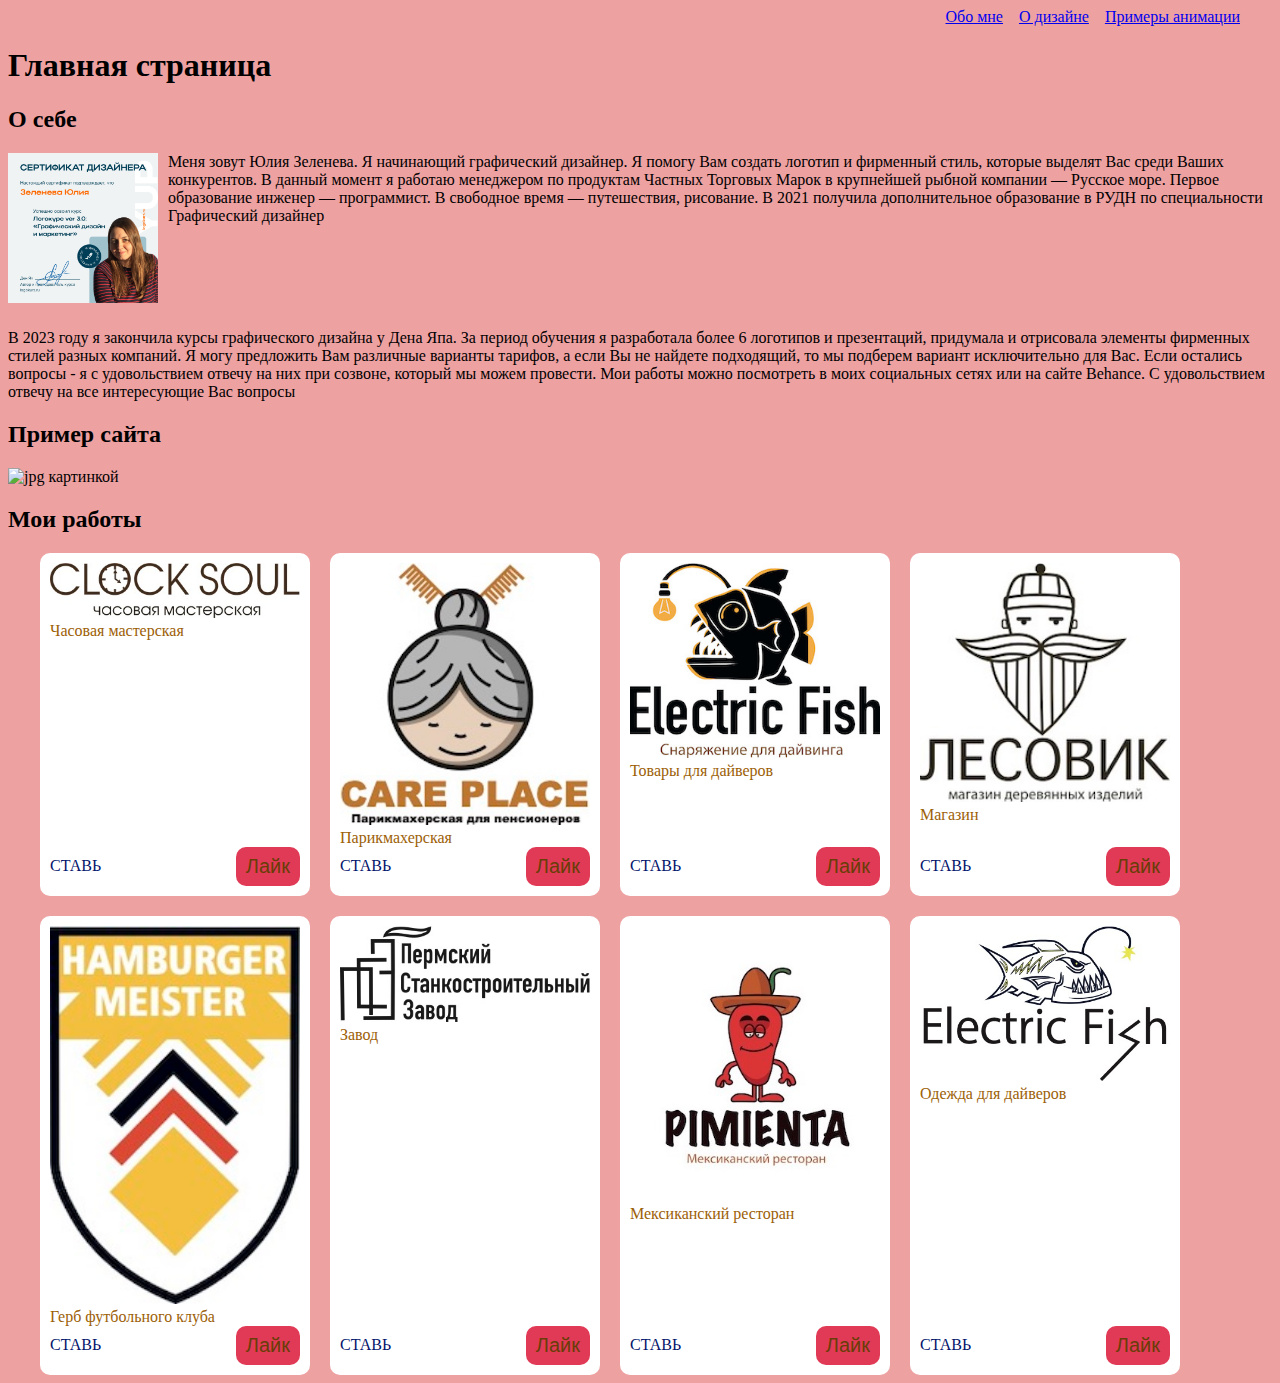
==== index.html @ 5d5f8bfe "add all files in remote repo" ====
<!DOCTYPE html>
<html lang="en">
<head>
    <meta charset="UTF-8">
    <meta name="viewport" content="width=device-width, initial-scale=1.0">
    <title>Зеленева Юлия</title>
    <style>
      body {
        background-color: rgb(214, 218, 221);
      }
    </style>
    <link rel="stylesheet" href="./style/main.css">
</head>
<body>
    <header>
        <nav class="layout">
<a class="menu_mobile"></a>
        </nav>
        <nav>
            <div class="menu">
                <a href="http://project4542455.tilda.ws" target="_blank">Обо мне</a>
                <a href="https://www.behance.net/galleries?tracking_source=nav20" target="_blank">О дизайне</a>
                <a href="https://youtu.be/7A-lAWqhrnM" target="_blank">Примеры анимации</a>
            </div>
        </nav>
    </header>
    <h1>Главная страница</h1>
    <section>
        <h2>О себе</h2>
        <p class="clearfix">
            <img src="./Зеленева_сертификат_пост.jpg" alt="jpg картинкой" width="150" style="float: left; margin: 0 10px 10px 0px;"> 
            Меня зовут Юлия Зеленева. Я начинающий графический дизайнер. 
            Я помогу Вам создать логотип и фирменный стиль, которые
            выделят Вас среди Ваших конкурентов. 
            В данный момент я работаю менеджером по продуктам Частных Торговых Марок 
            в крупнейшей рыбной компании — Русское море. Первое образование инженер — программист. 
            В свободное время — путешествия, рисование. В 2021 получила дополнительное образование 
            в РУДН по специальности Графический дизайнер
        </p>
        <p>
            В 2023 году я закончила курсы графического дизайна у Дена Япа. 
            За период обучения я разработала более 6 логотипов и презентаций, 
            придумала и отрисовала элементы фирменных стилей разных компаний. 
            Я могу предложить Вам различные варианты тарифов, а если Вы не найдете
            подходящий, то мы подберем вариант исключительно для Вас. Если остались
            вопросы - я с удовольствием отвечу на них при созвоне, который мы можем провести. 
            Мои работы можно посмотреть в моих социальных сетях или на сайте Behance. 
            С удовольствием отвечу на все интересующие Вас вопросы 
        </p>
    </section>
   <section>
    <h2>Пример сайта</h2>
    <a href="./image/фишинг сайт.jpg" target="_blank"></a>
    <img src="./image/фишинг сайт.jpg" alt="jpg картинкой" width="600">
   </section> 
   <section>
    <h2>Мои работы</h2>
    <div class="catalog">
        <div class="product">
        <div class="product_top">
            <div class="product_image">
                <img src="./Zeleneva01.jpg" alt="магазин">
            </div>
            <div class="pruduct_title">
                Часовая мастерская
            </div>
        </div>
        <div class="product_bottom">
        <div class="product_word">
            СТАВЬ
        </div>
        <button class="product_button">Лайк</button>
        </div>   
        </div>  
        <div class="product">
            <div class="product_top">
                <div class="product_image">
                    <img src="./care.jpg" alt="парикмахерская">
                </div>
                <div class="pruduct_title">
                    Парикмахерская
                </div>
            </div>
            <div class="product_bottom">
            <div class="product_word">
                СТАВЬ
            </div>
            <button class="product_button">Лайк</button>
            </div>
        </div>
            <div class="product">
                <div class="product_top">
                    <div class="product_image">
                        <img src="./Вариант 2 для работы в сети.jpg" alt="дайвинг">
                    </div>
                    <div class="pruduct_title">
                        Товары для дайверов
                    </div>
                </div>
                <div class="product_bottom">
                <div class="product_word">
                    СТАВЬ
                </div>
                <button class="product_button">Лайк</button>
                </div>
            </div> 
                <div class="product">
                    <div class="product_top">
                        <div class="product_image">
                            <img src="./lesovik.jpg" alt="магазин">
                        </div>
                        <div class="pruduct_title">
                            Магазин
                        </div>
                        <div style="order: 1;">
                        </div>
                    </div>
                    <div class="product_bottom">
                    <div class="product_word">
                        СТАВЬ
                 </div>
                <button class="product_button">Лайк</button>
                </div>
            </div>
                <div class="product">
                <div class="product_top">
                <div class="product_image">
                <img src="./fussball.jpg" alt="эмблема">
                </div>
                <div class="pruduct_title">
                                Герб футбольного клуба
                            </div>
                        </div>
                        <div class="product_bottom">
                        <div class="product_word">
                            СТАВЬ
                        </div>
                        <button class="product_button">Лайк</button>
                        </div>
                    </div>
                        <div class="product">
                            <div class="product_top">
                                <div class="product_image">
                                    <img src="./psz.jpg" alt="завод">
                                </div>
                                <div class="pruduct_title">
                                    Завод
                                </div>
                            </div>
                            <div class="product_bottom">
                            <div class="product_word">
                                СТАВЬ
                            </div>
                            <button class="product_button">Лайк</button>
                            </div>
                    </div> 
                            <div class="product">
                                <div class="product_top">
                                    <div class="product_image">
                                        <img src="./перчик.jpg" alt="ресторан">
                                    </div>
                                    <div class="pruduct_title">
                                        Мексиканский ресторан
                                    </div>
                                </div>
                                <div class="product_bottom">
                                <div class="product_word">
                                    СТАВЬ
                                </div>
                                <button class="product_button">Лайк</button>
                                </div>
                            </div>
                            <div class="product">
                                <div class="product_top">
                                    <div class="product_image">
                                        <img src="./Zeleneva06.jpg" alt="дайвинг">
                                    </div>
                                    <div class="pruduct_title">
                                        Одежда для дайверов
                                    </div>
                                </div>
                                <div class="product_bottom">
                                <div class="product_word">
                                    СТАВЬ
                                </div>
                                <button class="product_button">Лайк</button>
                                </div>
                            </div>
                        </div> 
        </div>
   </section>
   <script src="1.js"></script>
</body>
</html>
---- style/main.css ----
table{
    border:1px solid black;
    border-collapse: collapse;
}
td, th {
    border:1px solid black;
    padding: 4px 8px;
}
th{
    background-color: antiquewhite;
}

header nav{
display: flex;
justify-content: flex-end;
gap:30px;
width: 1200px;
margin:0 auto;
}
.menu{
display: flex;
gap:16px;
}
a[href= "./РѕР±Рѕ РјРЅРµ"]{
    color: blueviolet;
}

.clearfix {
zoom: 1;
}
.clearfix:before,
.clearfix:after {
content: "";
display: table;
}
.clearfix:after {
clear: both;
}

.product{
    width: 270px;
    color: rgb(156, 96, 6);
    display: flex;
flex-direction: column;
justify-content: space-between;
background: #fff;
padding: 10px;
border-radius: 10px;
order:2;
}
.product_image img{
    width: 100%;
}

.product_title{
    font-size: 24px;
    margin: 10px;
}

.product_bottom{
    display: flex;
    align-items: center;
    justify-content: space-between;
}
.product_word{
    color: rgb(3, 21, 108);
}

.product_button{
    background: rgb(225, 58, 86);
    color: rgb(105, 61, 7);
    font-size: 20px;
    border: none;
    border-radius: 10px;
    padding: 8px 10px;
}
.catalog{
    width: 1200px;
    margin: 0 auto;
    display: flex;
    flex-wrap: wrap;
    gap: 20px;
}
*{
box-sizing: border-box;
}
.layout{
    width: 1200px;
    margin: 0 auto;
}
.logo{
    display: block;
}
.menu_link{
    flex-grow:1;
    border:1px solid rgb(111, 239, 241);
}
.menu_link_top{
    flex-grow: 2;
}

@media screen and (orientation:landscape){
    body{
        background-color: rgb(238, 161, 161);
    }
}
@media print and (min-resolution:300dpi){
    body{
        display: block;
    }
}
@media screen and (max-width:1023px){
    .layout{
        width: 100%;
    }
    .product{
        width: calc(50% - 10px);
    }
    .catalog {
        width: 100%;
    }
}

@media screen and (max-width:767px) {
    .layout{
        width: 100%;
        position: relative;
    }
    .product{
        width: 100%;
    }
    .menu{
        position: absolute;
        width: 100%;
        left:0;
        top:100%;
        background-color: #fff;
        height: auto;
    }
    .menu_mobile{
        display: block;
    }
    .menu_cont{
        flex-direction: column;
        padding-bottom: 10px;
    }
    .sample{
        width: 100%;
    }
}
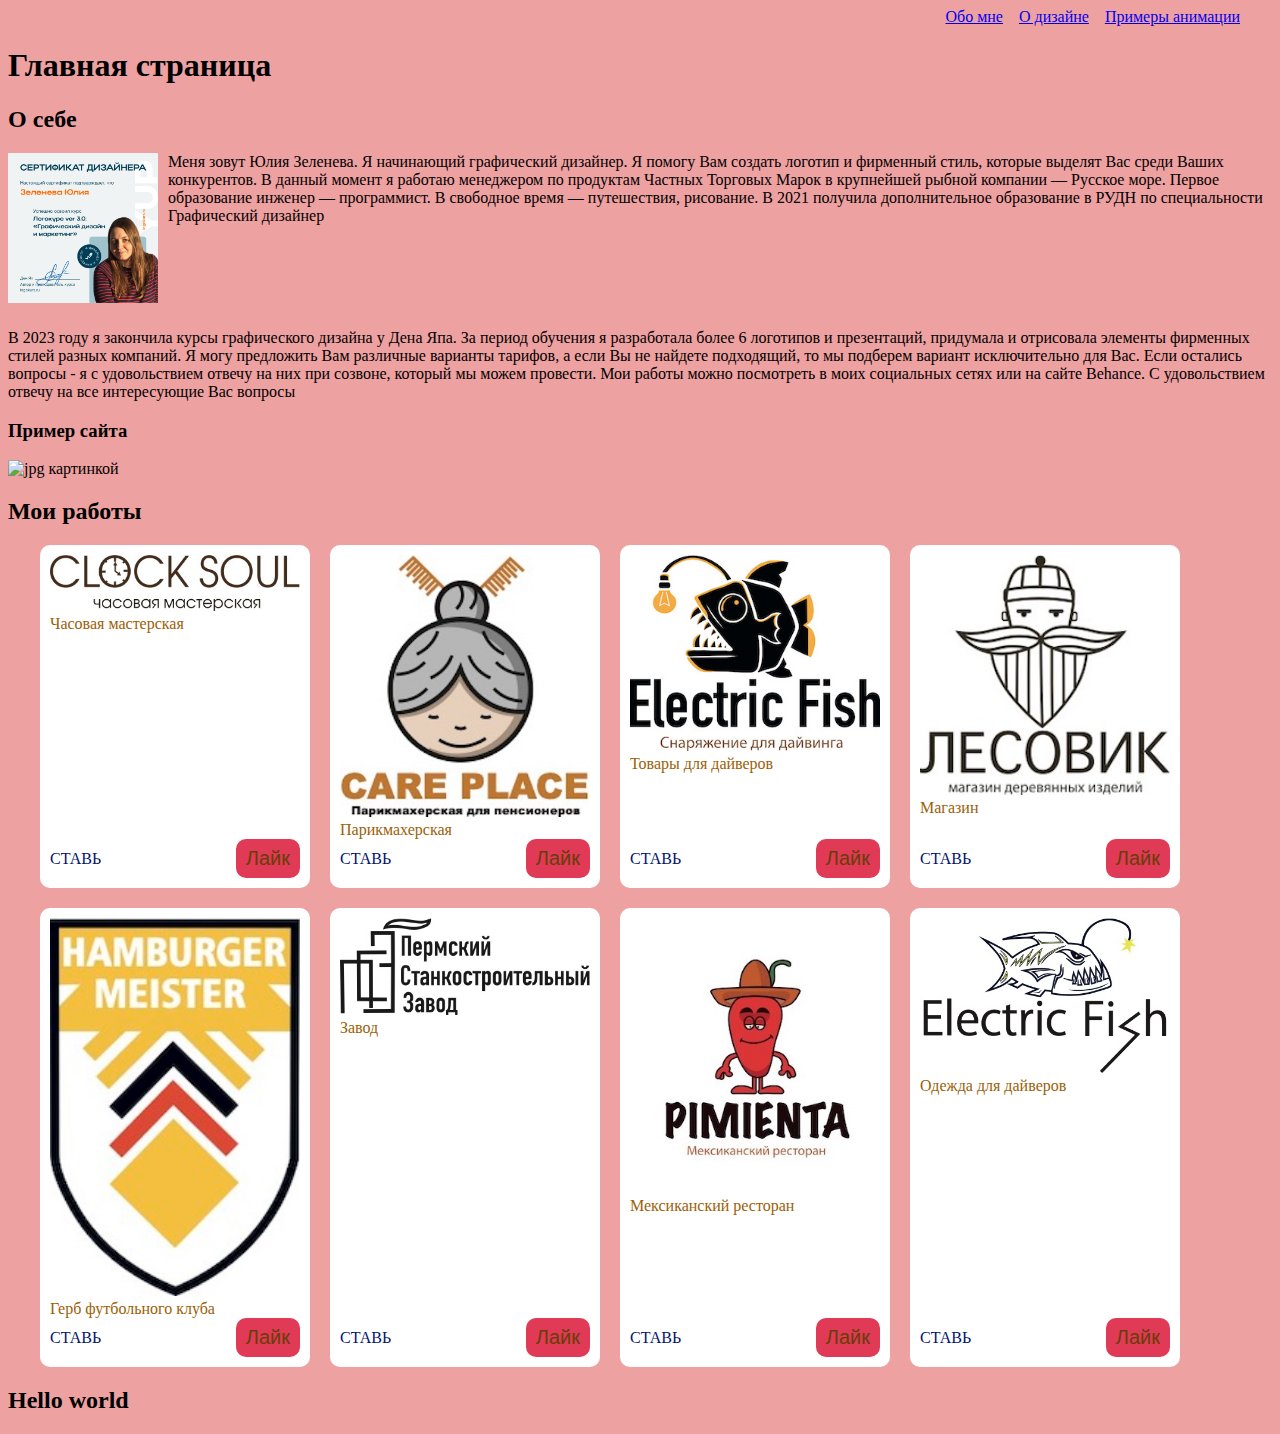
==== commit bc1eb023: "homework number 2" ====
--- a/index.html
+++ b/index.html
@@ -49,7 +49,7 @@
         </p>
     </section>
    <section>
-    <h2>Пример сайта</h2>
+    <h3>Пример сайта</h3>
     <a href="./image/фишинг сайт.jpg" target="_blank"></a>
     <img src="./image/фишинг сайт.jpg" alt="jpg картинкой" width="600">
    </section> 
@@ -190,5 +190,8 @@
         </div>
    </section>
    <script src="1.js"></script>
+   <div id="one"></div>
+   <div class="one"></div>
+   <h2>Hello <span>world</span></h2>
 </body>
 </html>